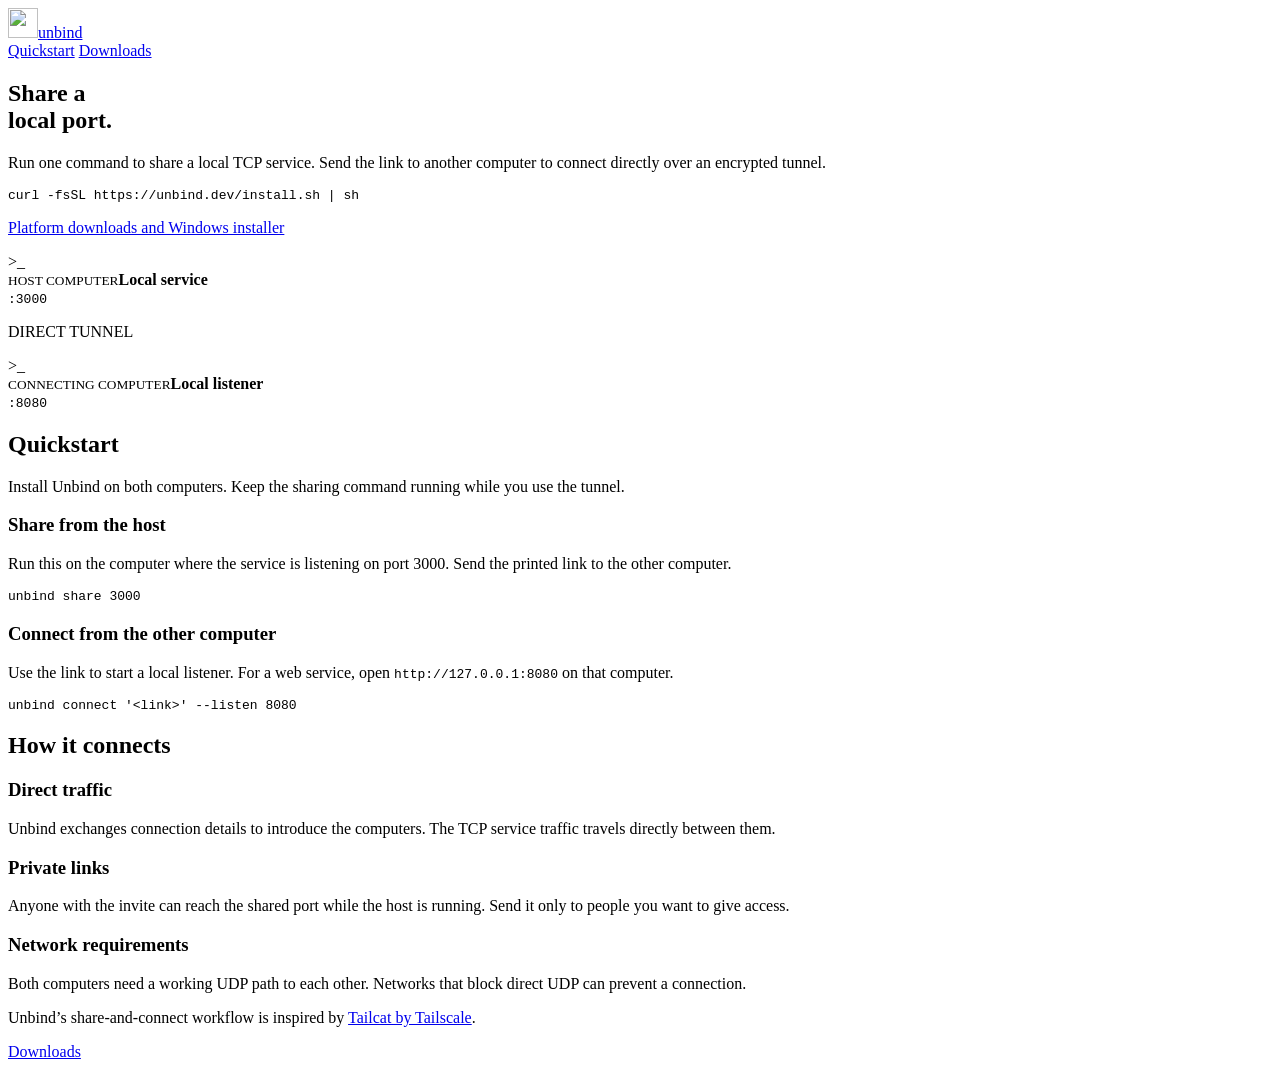
==== site/index.html @ bdf8432b "Publish Unbind and deploy main to Railway" ====
<!doctype html>
<html lang="en">
<head>
  <meta charset="utf-8">
  <meta name="viewport" content="width=device-width, initial-scale=1">
  <meta name="description" content="Share a local TCP service over a direct, encrypted connection between two computers.">
  <title>Unbind · Share a local port</title>
  <link rel="icon" href="/icon.svg" type="image/svg+xml">
  <link rel="stylesheet" href="/style.css">
  <script src="/app.js" defer></script>
</head>
<body>
  <header class="site-header shell">
    <a class="brand" href="/" aria-label="Unbind home"><img src="/icon.svg" width="30" height="30" alt="">unbind</a>
    <nav aria-label="Main navigation">
      <a href="#quickstart">Quickstart</a>
      <a href="/downloads/">Downloads</a>
    </nav>
  </header>
  <main class="shell">
    <section class="hero" aria-labelledby="title">
      <div>
        <h1 id="title">Share a<br>local port<span>.</span></h1>
        <p class="intro">Run one command to share a local TCP service. Send the link to another computer to connect directly over an encrypted tunnel.</p>
        <div class="terminal install">
          <pre><code data-install="sh">curl -fsSL https://unbind.dev/install.sh | sh</code></pre>
          <button type="button" data-copy hidden>Copy</button>
        </div>
        <p class="subtext"><a href="/downloads/">Platform downloads and Windows installer</a></p>
      </div>
      <div class="diagram" aria-label="The host service and the connecting computer communicate over a direct encrypted tunnel" role="img">
        <div class="node"><span class="node-icon">&gt;_</span><div><small>HOST COMPUTER</small><strong>Local service</strong></div><code>:3000</code></div>
        <div class="wire"><span></span><p>DIRECT TUNNEL</p></div>
        <div class="node"><span class="node-icon">&gt;_</span><div><small>CONNECTING COMPUTER</small><strong>Local listener</strong></div><code>:8080</code></div>
      </div>
    </section>
    <section class="quickstart" id="quickstart" aria-labelledby="quickstart-title">
      <h2 id="quickstart-title">Quickstart</h2>
      <p>Install Unbind on both computers. Keep the sharing command running while you use the tunnel.</p>
      <div class="steps">
        <article>
          <h3>Share from the host</h3>
          <p>Run this on the computer where the service is listening on port 3000. Send the printed link to the other computer.</p>
          <div class="terminal"><pre><code data-share>unbind share 3000</code></pre><button type="button" data-copy hidden>Copy</button></div>
        </article>
        <article>
          <h3>Connect from the other computer</h3>
          <p>Use the link to start a local listener. For a web service, open <code>http://127.0.0.1:8080</code> on that computer.</p>
          <div class="terminal"><pre><code>unbind connect '&lt;link&gt;' --listen 8080</code></pre><button type="button" data-copy hidden>Copy</button></div>
        </article>
      </div>
    </section>
    <section class="details" aria-labelledby="details-title">
      <h2 id="details-title">How it connects</h2>
      <div class="detail-grid">
        <div><h3>Direct traffic</h3><p>Unbind exchanges connection details to introduce the computers. The TCP service traffic travels directly between them.</p></div>
        <div><h3>Private links</h3><p>Anyone with the invite can reach the shared port while the host is running. Send it only to people you want to give access.</p></div>
        <div><h3>Network requirements</h3><p>Both computers need a working UDP path to each other. Networks that block direct UDP can prevent a connection.</p></div>
      </div>
    </section>
  </main>
  <footer class="site-footer shell">
    <p>Unbind’s share-and-connect workflow is inspired by <a href="https://github.com/tailscale/tailcat" rel="noreferrer">Tailcat by Tailscale</a>.</p>
    <a href="/downloads/">Downloads</a>
  </footer>
</body>
</html>
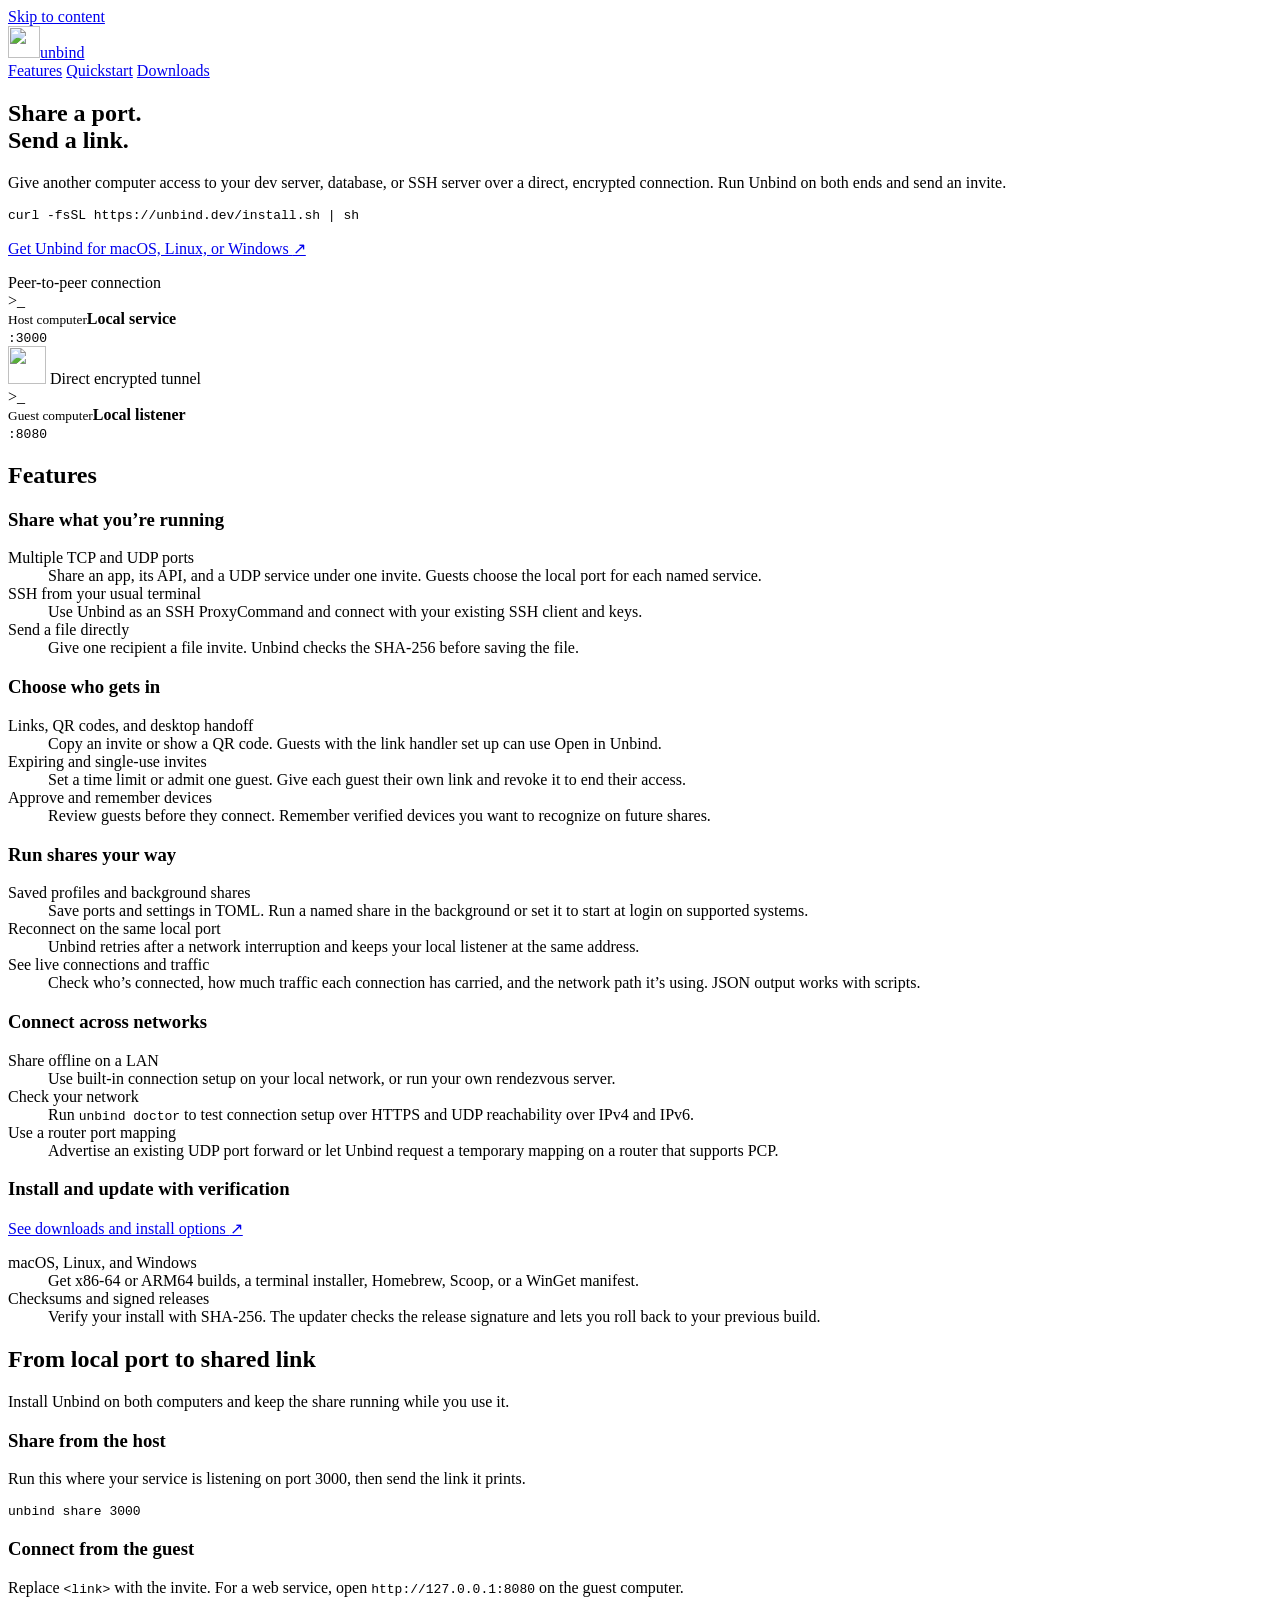
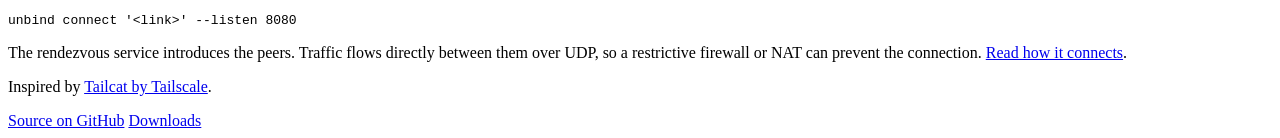
==== commit 07fd82f4: "Refresh Unbind branding and feature site" ====
--- a/site/index.html
+++ b/site/index.html
@@ -3,65 +3,123 @@
 <head>
   <meta charset="utf-8">
   <meta name="viewport" content="width=device-width, initial-scale=1">
-  <meta name="description" content="Share a local TCP service over a direct, encrypted connection between two computers.">
-  <title>Unbind · Share a local port</title>
+  <meta name="description" content="Share local ports, SSH, and files between two computers over an encrypted peer-to-peer connection. One command to share, one link to connect.">
+  <title>Unbind · Share local ports peer to peer</title>
   <link rel="icon" href="/icon.svg" type="image/svg+xml">
+  <link rel="apple-touch-icon" href="/apple-touch-icon.png">
   <link rel="stylesheet" href="/style.css">
   <script src="/app.js" defer></script>
 </head>
 <body>
+  <a class="skip-link" href="#main">Skip to content</a>
   <header class="site-header shell">
-    <a class="brand" href="/" aria-label="Unbind home"><img src="/icon.svg" width="30" height="30" alt="">unbind</a>
+    <a class="brand" href="/" aria-label="Unbind home"><img src="/icon.svg" width="32" height="32" alt="">unbind</a>
     <nav aria-label="Main navigation">
+      <a href="#features">Features</a>
       <a href="#quickstart">Quickstart</a>
-      <a href="/downloads/">Downloads</a>
+      <a class="nav-download" href="/downloads/">Downloads</a>
     </nav>
   </header>
-  <main class="shell">
+  <main id="main" class="shell">
     <section class="hero" aria-labelledby="title">
       <div>
-        <h1 id="title">Share a<br>local port<span>.</span></h1>
-        <p class="intro">Run one command to share a local TCP service. Send the link to another computer to connect directly over an encrypted tunnel.</p>
+        <h1 id="title">Share a port.<br><span>Send a link.</span></h1>
+        <p class="intro">Give another computer access to your dev server, database, or SSH server over a direct, encrypted connection. Run Unbind on both ends and send an invite.</p>
         <div class="terminal install">
           <pre><code data-install="sh">curl -fsSL https://unbind.dev/install.sh | sh</code></pre>
-          <button type="button" data-copy hidden>Copy</button>
+          <button type="button" data-copy aria-label="Copy macOS and Linux install command" hidden>Copy</button>
         </div>
-        <p class="subtext"><a href="/downloads/">Platform downloads and Windows installer</a></p>
+        <p class="hero-platforms"><a href="/downloads/">Get Unbind for macOS, Linux, or Windows <span aria-hidden="true">↗</span></a></p>
       </div>
-      <div class="diagram" aria-label="The host service and the connecting computer communicate over a direct encrypted tunnel" role="img">
-        <div class="node"><span class="node-icon">&gt;_</span><div><small>HOST COMPUTER</small><strong>Local service</strong></div><code>:3000</code></div>
-        <div class="wire"><span></span><p>DIRECT TUNNEL</p></div>
-        <div class="node"><span class="node-icon">&gt;_</span><div><small>CONNECTING COMPUTER</small><strong>Local listener</strong></div><code>:8080</code></div>
+      <div class="diagram" role="img" aria-label="A service on port 3000 on the host is available on port 8080 on the guest computer through a direct encrypted tunnel.">
+        <div class="diagram-caption" aria-hidden="true"><span></span> Peer-to-peer connection</div>
+        <div class="node" aria-hidden="true">
+          <span class="node-icon">&gt;_</span>
+          <div><small>Host computer</small><strong>Local service</strong></div>
+          <code>:3000</code>
+        </div>
+        <div class="wire" aria-hidden="true">
+          <img src="/icon.svg" width="38" height="38" alt="">
+          <span>Direct encrypted tunnel</span>
+        </div>
+        <div class="node" aria-hidden="true">
+          <span class="node-icon">&gt;_</span>
+          <div><small>Guest computer</small><strong>Local listener</strong></div>
+          <code>:8080</code>
+        </div>
+      </div>
+    </section>
+    <section class="features" id="features" aria-labelledby="features-title">
+      <h2 id="features-title">Features</h2>
+      <div class="feature-grid">
+        <article class="feature-card">
+          <h3>Share what you’re running</h3>
+          <dl>
+            <div><dt>Multiple TCP and UDP ports</dt><dd>Share an app, its API, and a UDP service under one invite. Guests choose the local port for each named service.</dd></div>
+            <div><dt>SSH from your usual terminal</dt><dd>Use Unbind as an SSH ProxyCommand and connect with your existing SSH client and keys.</dd></div>
+            <div><dt>Send a file directly</dt><dd>Give one recipient a file invite. Unbind checks the SHA-256 before saving the file.</dd></div>
+          </dl>
+        </article>
+        <article class="feature-card">
+          <h3>Choose who gets in</h3>
+          <dl>
+            <div><dt>Links, QR codes, and desktop handoff</dt><dd>Copy an invite or show a QR code. Guests with the link handler set up can use Open in Unbind.</dd></div>
+            <div><dt>Expiring and single-use invites</dt><dd>Set a time limit or admit one guest. Give each guest their own link and revoke it to end their access.</dd></div>
+            <div><dt>Approve and remember devices</dt><dd>Review guests before they connect. Remember verified devices you want to recognize on future shares.</dd></div>
+          </dl>
+        </article>
+        <article class="feature-card">
+          <h3>Run shares your way</h3>
+          <dl>
+            <div><dt>Saved profiles and background shares</dt><dd>Save ports and settings in TOML. Run a named share in the background or set it to start at login on supported systems.</dd></div>
+            <div><dt>Reconnect on the same local port</dt><dd>Unbind retries after a network interruption and keeps your local listener at the same address.</dd></div>
+            <div><dt>See live connections and traffic</dt><dd>Check who’s connected, how much traffic each connection has carried, and the network path it’s using. JSON output works with scripts.</dd></div>
+          </dl>
+        </article>
+        <article class="feature-card">
+          <h3>Connect across networks</h3>
+          <dl>
+            <div><dt>Share offline on a LAN</dt><dd>Use built-in connection setup on your local network, or run your own rendezvous server.</dd></div>
+            <div><dt>Check your network</dt><dd>Run <code>unbind doctor</code> to test connection setup over HTTPS and UDP reachability over IPv4 and IPv6.</dd></div>
+            <div><dt>Use a router port mapping</dt><dd>Advertise an existing UDP port forward or let Unbind request a temporary mapping on a router that supports PCP.</dd></div>
+          </dl>
+        </article>
+        <article class="feature-card feature-wide">
+          <div>
+            <h3>Install and update with verification</h3>
+            <a class="feature-link" href="/downloads/">See downloads and install options <span aria-hidden="true">↗</span></a>
+          </div>
+          <dl>
+            <div><dt>macOS, Linux, and Windows</dt><dd>Get x86-64 or ARM64 builds, a terminal installer, Homebrew, Scoop, or a WinGet manifest.</dd></div>
+            <div><dt>Checksums and signed releases</dt><dd>Verify your install with SHA-256. The updater checks the release signature and lets you roll back to your previous build.</dd></div>
+          </dl>
+        </article>
       </div>
     </section>
     <section class="quickstart" id="quickstart" aria-labelledby="quickstart-title">
-      <h2 id="quickstart-title">Quickstart</h2>
-      <p>Install Unbind on both computers. Keep the sharing command running while you use the tunnel.</p>
+      <h2 id="quickstart-title">From local port to shared link</h2>
+      <p>Install Unbind on both computers and keep the share running while you use it.</p>
       <div class="steps">
         <article>
           <h3>Share from the host</h3>
-          <p>Run this on the computer where the service is listening on port 3000. Send the printed link to the other computer.</p>
-          <div class="terminal"><pre><code data-share>unbind share 3000</code></pre><button type="button" data-copy hidden>Copy</button></div>
+          <p>Run this where your service is listening on port 3000, then send the link it prints.</p>
+          <div class="terminal"><pre><code data-share>unbind share 3000</code></pre><button type="button" data-copy aria-label="Copy share command" hidden>Copy</button></div>
         </article>
         <article>
-          <h3>Connect from the other computer</h3>
-          <p>Use the link to start a local listener. For a web service, open <code>http://127.0.0.1:8080</code> on that computer.</p>
-          <div class="terminal"><pre><code>unbind connect '&lt;link&gt;' --listen 8080</code></pre><button type="button" data-copy hidden>Copy</button></div>
+          <h3>Connect from the guest</h3>
+          <p>Replace <code>&lt;link&gt;</code> with the invite. For a web service, open <code>http://127.0.0.1:8080</code> on the guest computer.</p>
+          <div class="terminal"><pre><code>unbind connect '&lt;link&gt;' --listen 8080</code></pre><button type="button" data-copy aria-label="Copy connect command" hidden>Copy</button></div>
         </article>
       </div>
-    </section>
-    <section class="details" aria-labelledby="details-title">
-      <h2 id="details-title">How it connects</h2>
-      <div class="detail-grid">
-        <div><h3>Direct traffic</h3><p>Unbind exchanges connection details to introduce the computers. The TCP service traffic travels directly between them.</p></div>
-        <div><h3>Private links</h3><p>Anyone with the invite can reach the shared port while the host is running. Send it only to people you want to give access.</p></div>
-        <div><h3>Network requirements</h3><p>Both computers need a working UDP path to each other. Networks that block direct UDP can prevent a connection.</p></div>
-      </div>
+      <p class="quickstart-note">The rendezvous service introduces the peers. Traffic flows directly between them over UDP, so a restrictive firewall or NAT can prevent the connection. <a href="https://github.com/nearbycoder/unbind.dev#how-it-connects">Read how it connects</a>.</p>
     </section>
   </main>
   <footer class="site-footer shell">
-    <p>Unbind’s share-and-connect workflow is inspired by <a href="https://github.com/tailscale/tailcat" rel="noreferrer">Tailcat by Tailscale</a>.</p>
-    <a href="/downloads/">Downloads</a>
+    <p>Inspired by <a href="https://github.com/tailscale/tailcat" rel="noreferrer">Tailcat by Tailscale</a>.</p>
+    <div class="footer-links">
+      <a href="https://github.com/nearbycoder/unbind.dev">Source on GitHub</a>
+      <a href="/downloads/">Downloads</a>
+    </div>
   </footer>
 </body>
 </html>
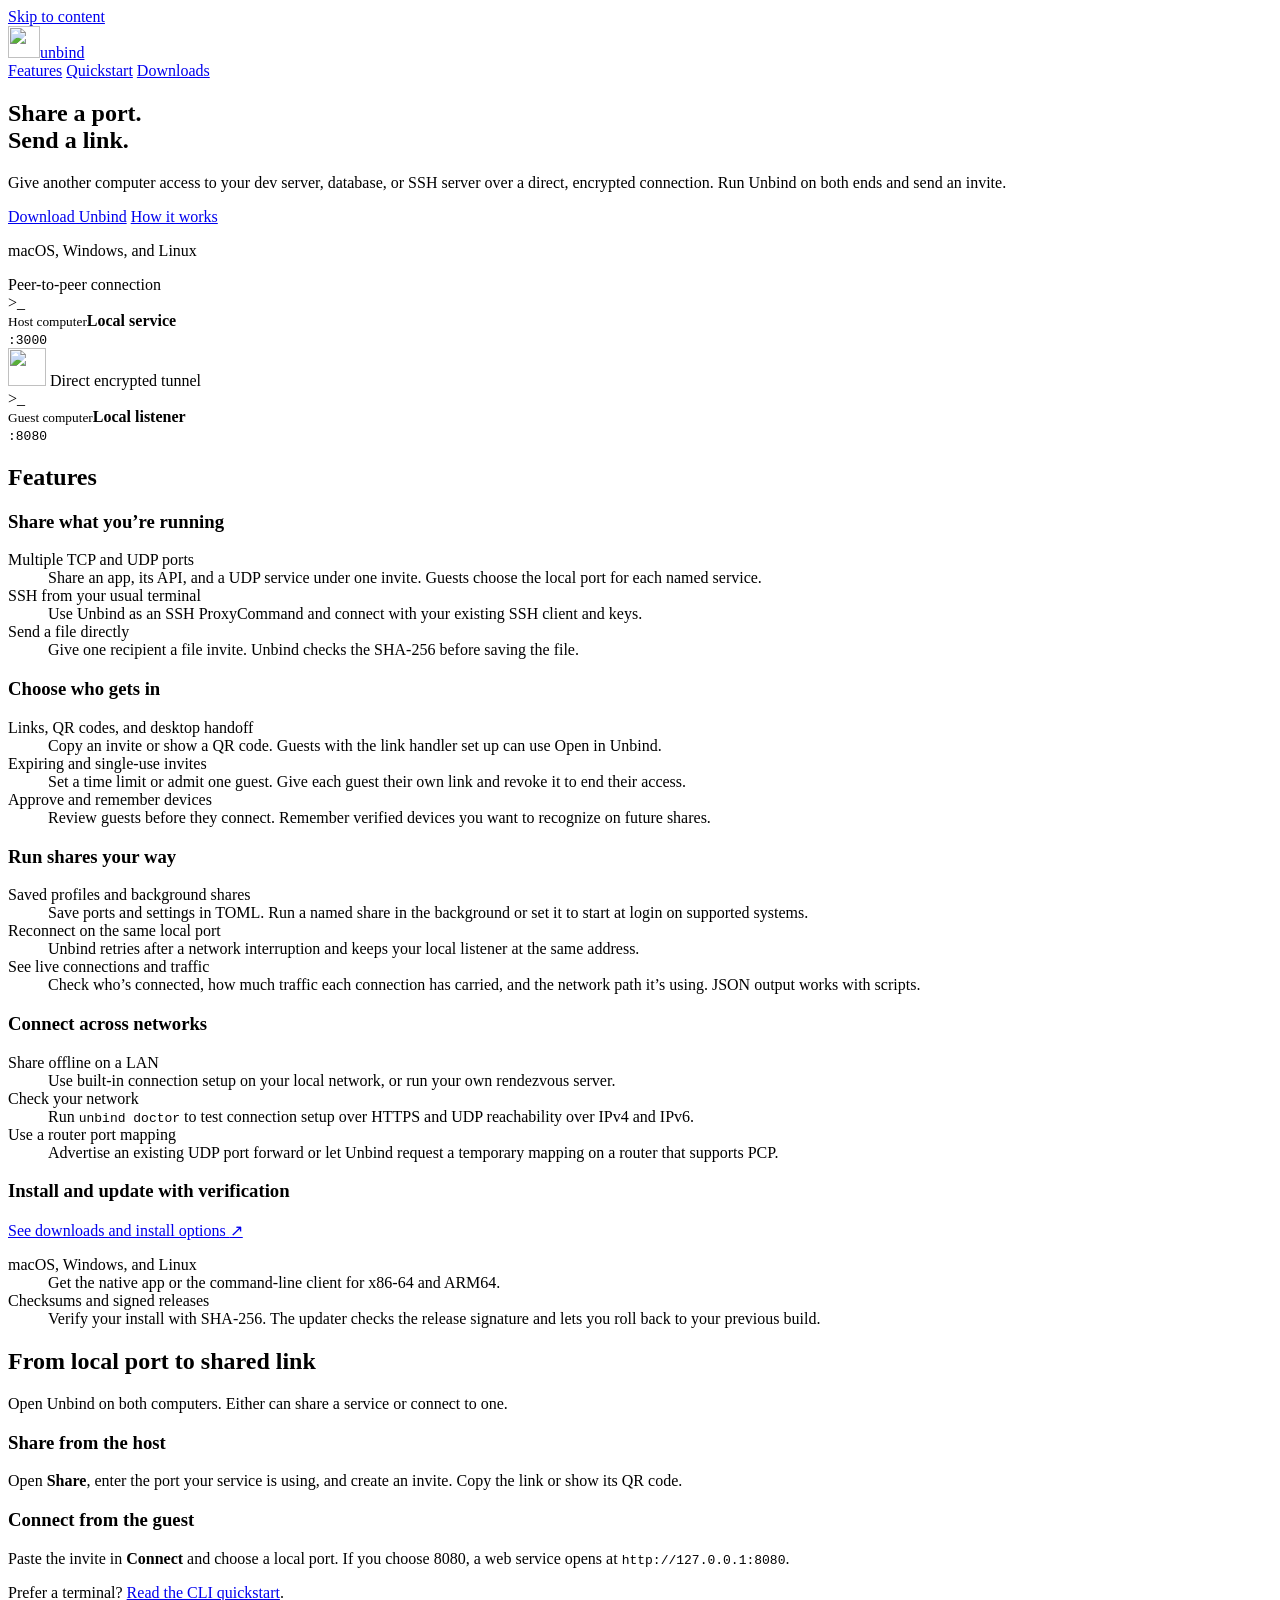
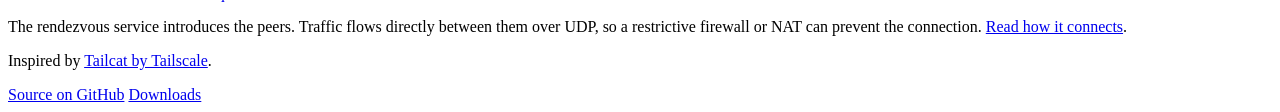
==== commit d4e4f4e4: "Build native peer-to-peer Unbind desktop clients" ====
--- a/site/index.html
+++ b/site/index.html
@@ -25,11 +25,11 @@
       <div>
         <h1 id="title">Share a port.<br><span>Send a link.</span></h1>
         <p class="intro">Give another computer access to your dev server, database, or SSH server over a direct, encrypted connection. Run Unbind on both ends and send an invite.</p>
-        <div class="terminal install">
-          <pre><code data-install="sh">curl -fsSL https://unbind.dev/install.sh | sh</code></pre>
-          <button type="button" data-copy aria-label="Copy macOS and Linux install command" hidden>Copy</button>
+        <div class="hero-actions">
+          <a class="primary-link" href="/downloads/#desktop-title">Download Unbind</a>
+          <a href="#quickstart">How it works</a>
         </div>
-        <p class="hero-platforms"><a href="/downloads/">Get Unbind for macOS, Linux, or Windows <span aria-hidden="true">↗</span></a></p>
+        <p class="hero-platforms">macOS, Windows, and Linux</p>
       </div>
       <div class="diagram" role="img" aria-label="A service on port 3000 on the host is available on port 8080 on the guest computer through a direct encrypted tunnel.">
         <div class="diagram-caption" aria-hidden="true"><span></span> Peer-to-peer connection</div>
@@ -90,7 +90,7 @@
             <a class="feature-link" href="/downloads/">See downloads and install options <span aria-hidden="true">↗</span></a>
           </div>
           <dl>
-            <div><dt>macOS, Linux, and Windows</dt><dd>Get x86-64 or ARM64 builds, a terminal installer, Homebrew, Scoop, or a WinGet manifest.</dd></div>
+            <div><dt>macOS, Windows, and Linux</dt><dd>Get the native app or the command-line client for x86-64 and ARM64.</dd></div>
             <div><dt>Checksums and signed releases</dt><dd>Verify your install with SHA-256. The updater checks the release signature and lets you roll back to your previous build.</dd></div>
           </dl>
         </article>
@@ -98,19 +98,18 @@
     </section>
     <section class="quickstart" id="quickstart" aria-labelledby="quickstart-title">
       <h2 id="quickstart-title">From local port to shared link</h2>
-      <p>Install Unbind on both computers and keep the share running while you use it.</p>
+      <p>Open Unbind on both computers. Either can share a service or connect to one.</p>
       <div class="steps">
         <article>
           <h3>Share from the host</h3>
-          <p>Run this where your service is listening on port 3000, then send the link it prints.</p>
-          <div class="terminal"><pre><code data-share>unbind share 3000</code></pre><button type="button" data-copy aria-label="Copy share command" hidden>Copy</button></div>
+          <p>Open <strong>Share</strong>, enter the port your service is using, and create an invite. Copy the link or show its QR code.</p>
         </article>
         <article>
           <h3>Connect from the guest</h3>
-          <p>Replace <code>&lt;link&gt;</code> with the invite. For a web service, open <code>http://127.0.0.1:8080</code> on the guest computer.</p>
-          <div class="terminal"><pre><code>unbind connect '&lt;link&gt;' --listen 8080</code></pre><button type="button" data-copy aria-label="Copy connect command" hidden>Copy</button></div>
+          <p>Paste the invite in <strong>Connect</strong> and choose a local port. If you choose 8080, a web service opens at <code>http://127.0.0.1:8080</code>.</p>
         </article>
       </div>
+      <p>Prefer a terminal? <a href="https://github.com/nearbycoder/unbind.dev#share-and-connect">Read the CLI quickstart</a>.</p>
       <p class="quickstart-note">The rendezvous service introduces the peers. Traffic flows directly between them over UDP, so a restrictive firewall or NAT can prevent the connection. <a href="https://github.com/nearbycoder/unbind.dev#how-it-connects">Read how it connects</a>.</p>
     </section>
   </main>
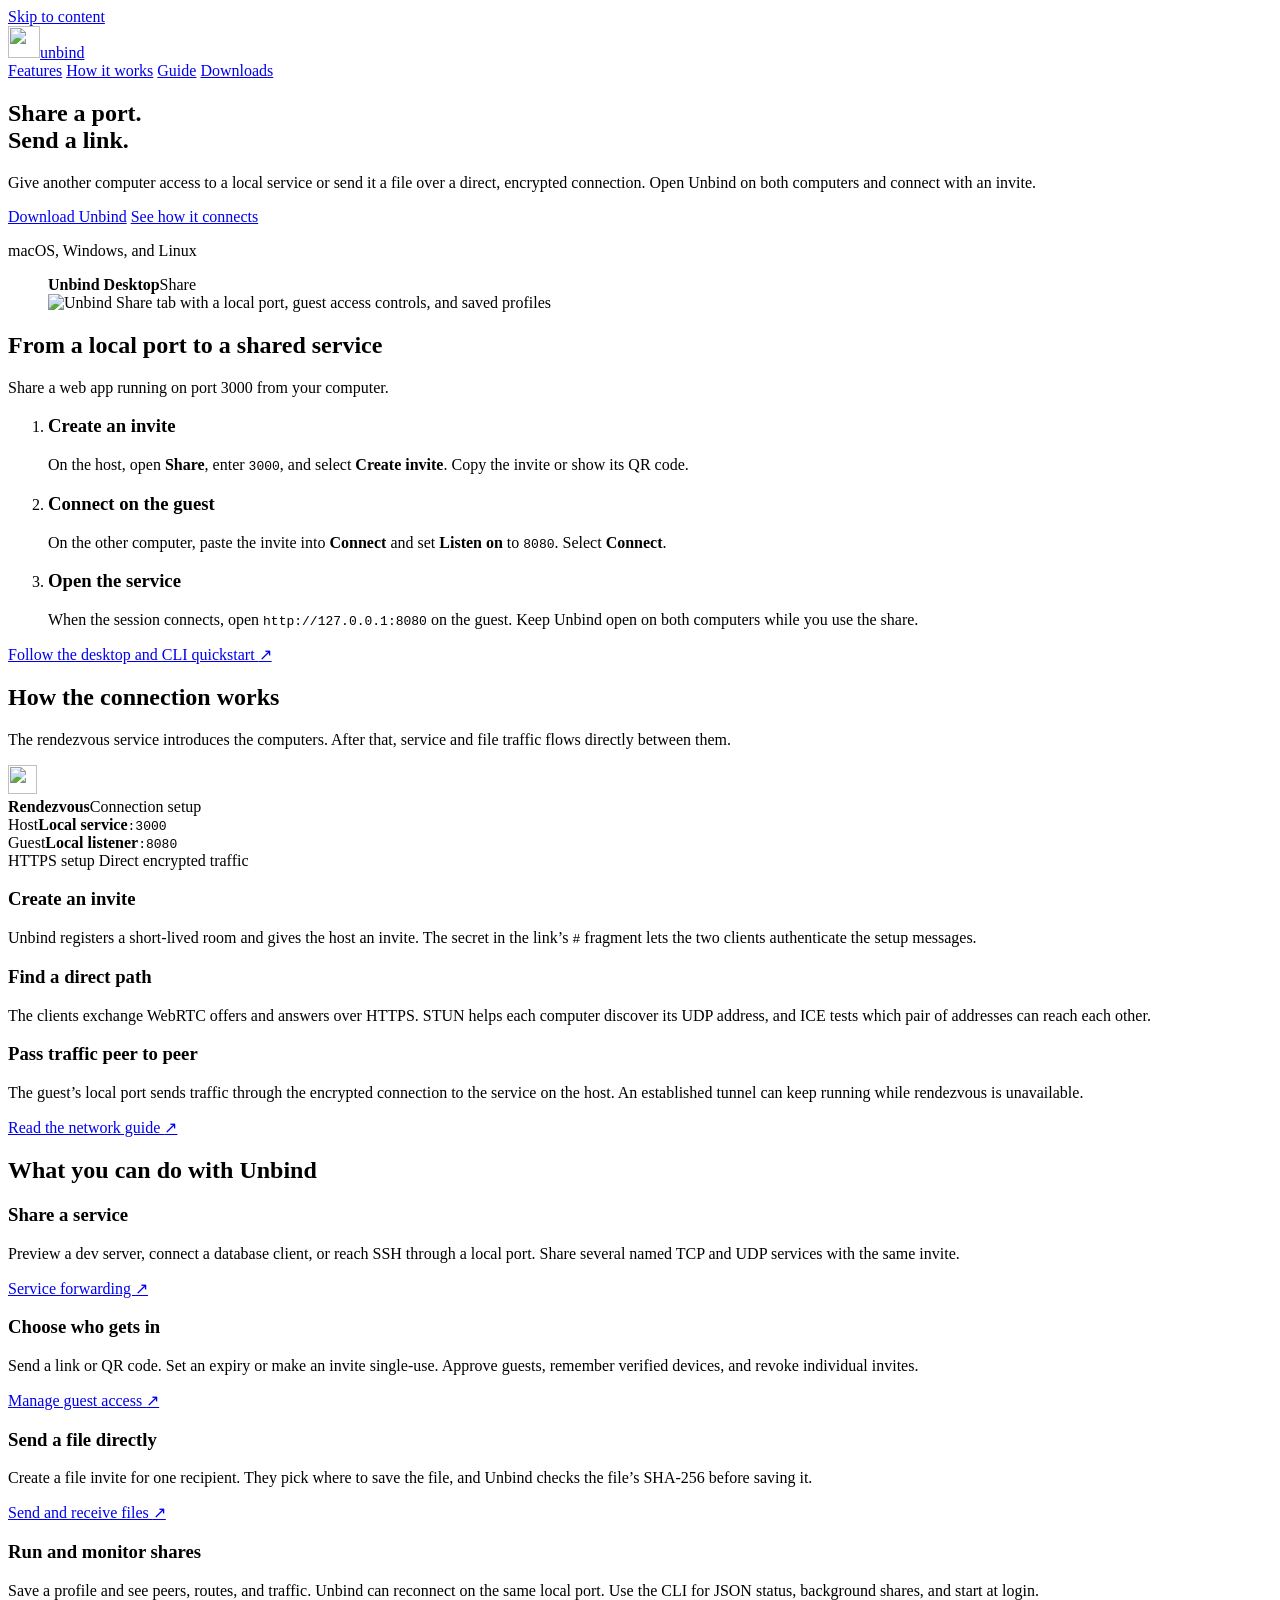
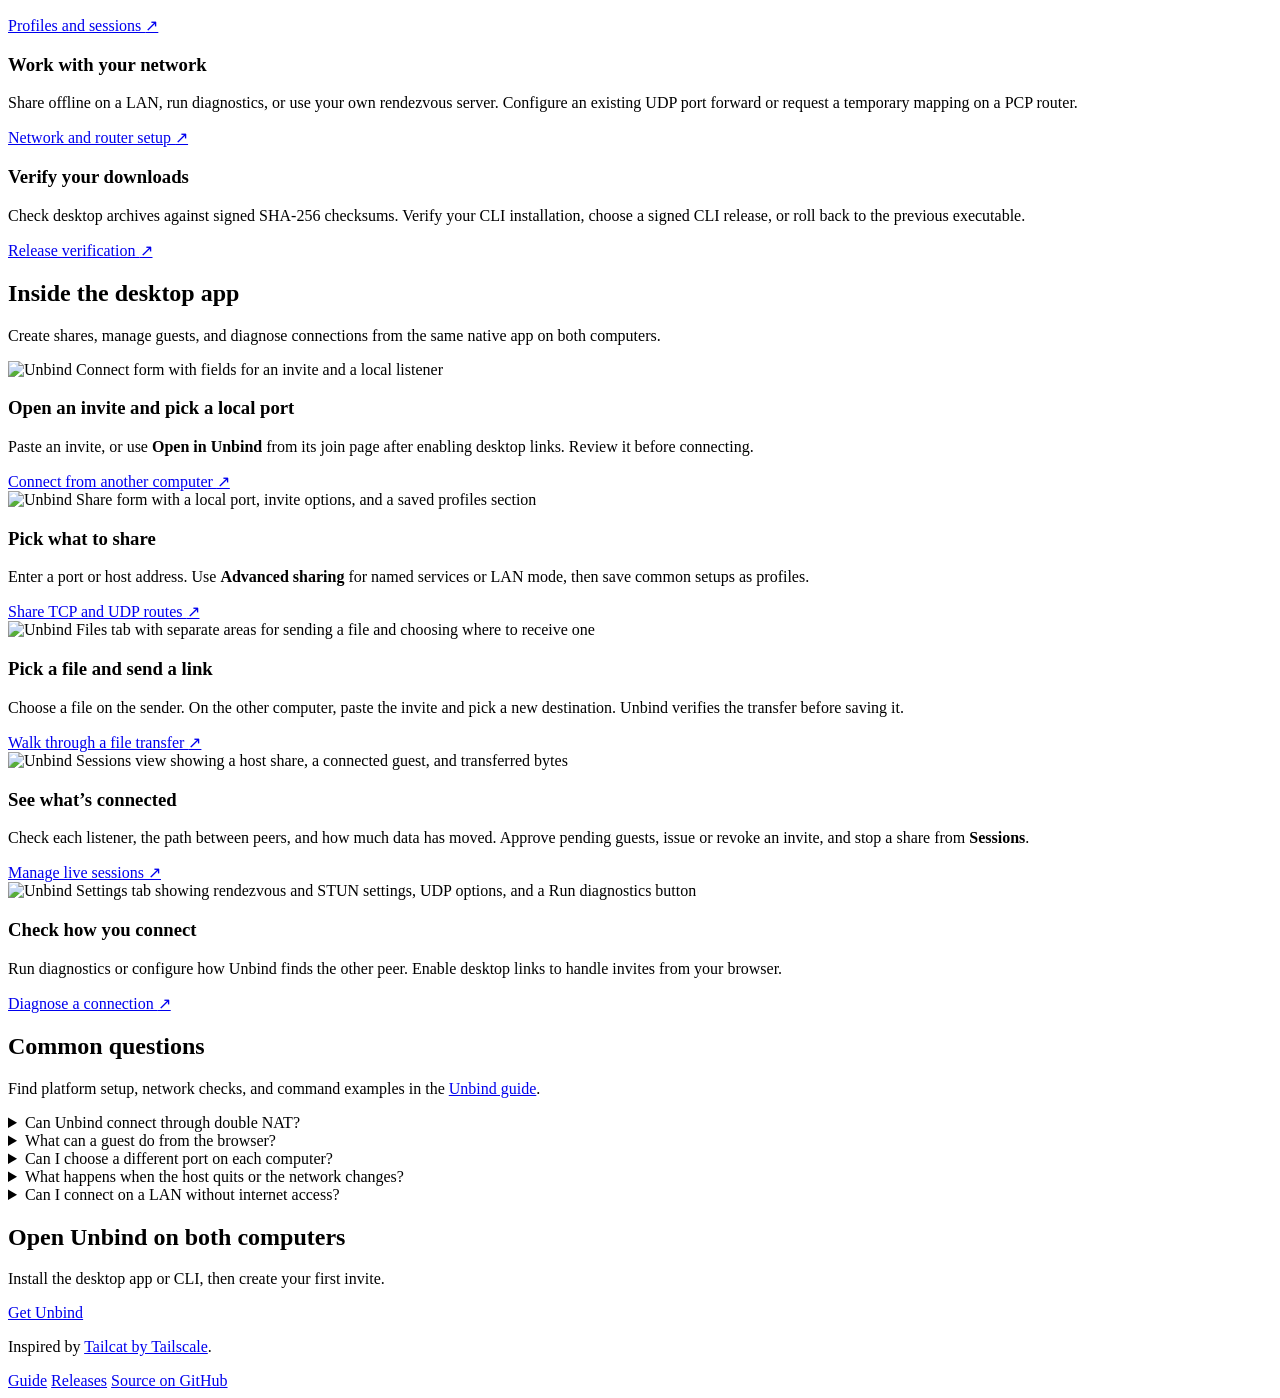
==== commit c8e59dde: "Build a full Unbind product site and usage guide" ====
--- a/site/index.html
+++ b/site/index.html
@@ -3,12 +3,20 @@
 <head>
   <meta charset="utf-8">
   <meta name="viewport" content="width=device-width, initial-scale=1">
-  <meta name="description" content="Share local ports, SSH, and files between two computers over an encrypted peer-to-peer connection. One command to share, one link to connect.">
-  <title>Unbind · Share local ports peer to peer</title>
+  <meta name="description" content="Share a local service or send a file directly between two computers. Download Unbind for macOS, Windows, or Linux and connect with an invite.">
+  <meta property="og:title" content="Unbind · Share a port. Send a link.">
+  <meta property="og:description" content="Direct, encrypted port sharing and file transfers for macOS, Windows, and Linux.">
+  <meta property="og:type" content="website">
+  <meta property="og:url" content="https://unbind.dev/">
+  <meta property="og:image" content="https://unbind.dev/images/desktop-share.webp">
+  <meta property="og:image:alt" content="The Share tab in Unbind Desktop">
+  <title>Unbind · Share a port. Send a link.</title>
+  <link rel="canonical" href="https://unbind.dev/">
   <link rel="icon" href="/icon.svg" type="image/svg+xml">
   <link rel="apple-touch-icon" href="/apple-touch-icon.png">
   <link rel="stylesheet" href="/style.css">
-  <script src="/app.js" defer></script>
+  <link rel="stylesheet" href="/home.css">
+  <script src="/home.js" defer></script>
 </head>
 <body>
   <a class="skip-link" href="#main">Skip to content</a>
@@ -16,108 +24,232 @@
     <a class="brand" href="/" aria-label="Unbind home"><img src="/icon.svg" width="32" height="32" alt="">unbind</a>
     <nav aria-label="Main navigation">
       <a href="#features">Features</a>
-      <a href="#quickstart">Quickstart</a>
+      <a href="#how-it-works">How it works</a>
+      <a href="/guide/">Guide</a>
       <a class="nav-download" href="/downloads/">Downloads</a>
     </nav>
   </header>
   <main id="main" class="shell">
-    <section class="hero" aria-labelledby="title">
-      <div>
+    <section class="product-hero" aria-labelledby="title">
+      <div class="hero-copy">
         <h1 id="title">Share a port.<br><span>Send a link.</span></h1>
-        <p class="intro">Give another computer access to your dev server, database, or SSH server over a direct, encrypted connection. Run Unbind on both ends and send an invite.</p>
+        <p class="intro">Give another computer access to a local service or send it a file over a direct, encrypted connection. Open Unbind on both computers and connect with an invite.</p>
         <div class="hero-actions">
           <a class="primary-link" href="/downloads/#desktop-title">Download Unbind</a>
-          <a href="#quickstart">How it works</a>
+          <a href="#how-it-works">See how it connects</a>
         </div>
         <p class="hero-platforms">macOS, Windows, and Linux</p>
       </div>
-      <div class="diagram" role="img" aria-label="A service on port 3000 on the host is available on port 8080 on the guest computer through a direct encrypted tunnel.">
-        <div class="diagram-caption" aria-hidden="true"><span></span> Peer-to-peer connection</div>
-        <div class="node" aria-hidden="true">
-          <span class="node-icon">&gt;_</span>
-          <div><small>Host computer</small><strong>Local service</strong></div>
-          <code>:3000</code>
-        </div>
-        <div class="wire" aria-hidden="true">
-          <img src="/icon.svg" width="38" height="38" alt="">
-          <span>Direct encrypted tunnel</span>
-        </div>
-        <div class="node" aria-hidden="true">
-          <span class="node-icon">&gt;_</span>
-          <div><small>Guest computer</small><strong>Local listener</strong></div>
-          <code>:8080</code>
-        </div>
-      </div>
-    </section>
-    <section class="features" id="features" aria-labelledby="features-title">
-      <h2 id="features-title">Features</h2>
-      <div class="feature-grid">
-        <article class="feature-card">
-          <h3>Share what you’re running</h3>
-          <dl>
-            <div><dt>Multiple TCP and UDP ports</dt><dd>Share an app, its API, and a UDP service under one invite. Guests choose the local port for each named service.</dd></div>
-            <div><dt>SSH from your usual terminal</dt><dd>Use Unbind as an SSH ProxyCommand and connect with your existing SSH client and keys.</dd></div>
-            <div><dt>Send a file directly</dt><dd>Give one recipient a file invite. Unbind checks the SHA-256 before saving the file.</dd></div>
-          </dl>
-        </article>
-        <article class="feature-card">
+      <figure class="app-frame hero-frame">
+        <figcaption><strong>Unbind Desktop</strong><span>Share</span></figcaption>
+        <img src="/images/desktop-share.webp" width="1100" height="760" alt="Unbind Share tab with a local port, guest access controls, and saved profiles" fetchpriority="high">
+      </figure>
+    </section>
+
+    <section class="product-section" id="quickstart" aria-labelledby="quickstart-title">
+      <div class="section-heading">
+        <h2 id="quickstart-title">From a local port to a shared service</h2>
+        <p>Share a web app running on port 3000 from your computer.</p>
+      </div>
+      <ol class="quick-steps">
+        <li>
+          <h3>Create an invite</h3>
+          <p>On the host, open <strong>Share</strong>, enter <code>3000</code>, and select <strong>Create invite</strong>. Copy the invite or show its QR code.</p>
+        </li>
+        <li>
+          <h3>Connect on the guest</h3>
+          <p>On the other computer, paste the invite into <strong>Connect</strong> and set <strong>Listen on</strong> to <code>8080</code>. Select <strong>Connect</strong>.</p>
+        </li>
+        <li>
+          <h3>Open the service</h3>
+          <p>When the session connects, open <code>http://127.0.0.1:8080</code> on the guest. Keep Unbind open on both computers while you use the share.</p>
+        </li>
+      </ol>
+      <a class="section-link" href="/guide/#quickstart">Follow the desktop and CLI quickstart <span aria-hidden="true">↗</span></a>
+    </section>
+
+    <section class="product-section" id="how-it-works" aria-labelledby="connection-title">
+      <div class="section-heading">
+        <h2 id="connection-title">How the connection works</h2>
+        <p>The rendezvous service introduces the computers. After that, service and file traffic flows directly between them.</p>
+      </div>
+      <div class="connection-layout" data-tabs>
+        <div class="connection-board" role="img" aria-label="The host and guest exchange setup messages with the rendezvous service over HTTPS. The encrypted payload travels directly between the host and guest.">
+          <div class="rendezvous-node" aria-hidden="true">
+            <img src="/icon.svg" width="29" height="29" alt="">
+            <div><strong>Rendezvous</strong><span>Connection setup</span></div>
+          </div>
+          <div class="signal-path" aria-hidden="true"><i></i><i></i><i></i></div>
+          <div class="peer-path" aria-hidden="true">
+            <div class="peer-box host-peer"><span>Host</span><strong>Local service</strong><code>:3000</code></div>
+            <div class="direct-path"></div>
+            <div class="peer-box guest-peer"><span>Guest</span><strong>Local listener</strong><code>:8080</code></div>
+          </div>
+          <div class="flow-legend" aria-hidden="true">
+            <span><i></i>HTTPS setup</span>
+            <span><i></i>Direct encrypted traffic</span>
+          </div>
+        </div>
+        <div class="connection-copy">
+          <div class="tab-list" data-tab-list aria-label="Connection stages" hidden>
+            <button type="button" id="flow-tab-invite" aria-controls="flow-invite">Invite</button>
+            <button type="button" id="flow-tab-negotiate" aria-controls="flow-negotiate">Find a route</button>
+            <button type="button" id="flow-tab-forward" aria-controls="flow-forward">Pass traffic</button>
+          </div>
+          <article class="connection-step" id="flow-invite" data-tab-panel>
+            <h3>Create an invite</h3>
+            <p>Unbind registers a short-lived room and gives the host an invite. The secret in the link’s <code>#</code> fragment lets the two clients authenticate the setup messages.</p>
+          </article>
+          <article class="connection-step" id="flow-negotiate" data-tab-panel>
+            <h3>Find a direct path</h3>
+            <p>The clients exchange WebRTC offers and answers over HTTPS. STUN helps each computer discover its UDP address, and ICE tests which pair of addresses can reach each other.</p>
+          </article>
+          <article class="connection-step" id="flow-forward" data-tab-panel>
+            <h3>Pass traffic peer to peer</h3>
+            <p>The guest’s local port sends traffic through the encrypted connection to the service on the host. An established tunnel can keep running while rendezvous is unavailable.</p>
+          </article>
+          <a class="section-link" href="/guide/#network">Read the network guide <span aria-hidden="true">↗</span></a>
+        </div>
+      </div>
+    </section>
+
+    <section class="product-section" id="features" aria-labelledby="features-title">
+      <div class="section-heading">
+        <h2 id="features-title">What you can do with Unbind</h2>
+      </div>
+      <div class="capabilities">
+        <article class="capability">
+          <h3>Share a service</h3>
+          <p>Preview a dev server, connect a database client, or reach SSH through a local port. Share several named TCP and UDP services with the same invite.</p>
+          <a class="section-link" href="/guide/#services">Service forwarding <span aria-hidden="true">↗</span></a>
+        </article>
+        <article class="capability">
           <h3>Choose who gets in</h3>
-          <dl>
-            <div><dt>Links, QR codes, and desktop handoff</dt><dd>Copy an invite or show a QR code. Guests with the link handler set up can use Open in Unbind.</dd></div>
-            <div><dt>Expiring and single-use invites</dt><dd>Set a time limit or admit one guest. Give each guest their own link and revoke it to end their access.</dd></div>
-            <div><dt>Approve and remember devices</dt><dd>Review guests before they connect. Remember verified devices you want to recognize on future shares.</dd></div>
-          </dl>
-        </article>
-        <article class="feature-card">
-          <h3>Run shares your way</h3>
-          <dl>
-            <div><dt>Saved profiles and background shares</dt><dd>Save ports and settings in TOML. Run a named share in the background or set it to start at login on supported systems.</dd></div>
-            <div><dt>Reconnect on the same local port</dt><dd>Unbind retries after a network interruption and keeps your local listener at the same address.</dd></div>
-            <div><dt>See live connections and traffic</dt><dd>Check who’s connected, how much traffic each connection has carried, and the network path it’s using. JSON output works with scripts.</dd></div>
-          </dl>
-        </article>
-        <article class="feature-card">
-          <h3>Connect across networks</h3>
-          <dl>
-            <div><dt>Share offline on a LAN</dt><dd>Use built-in connection setup on your local network, or run your own rendezvous server.</dd></div>
-            <div><dt>Check your network</dt><dd>Run <code>unbind doctor</code> to test connection setup over HTTPS and UDP reachability over IPv4 and IPv6.</dd></div>
-            <div><dt>Use a router port mapping</dt><dd>Advertise an existing UDP port forward or let Unbind request a temporary mapping on a router that supports PCP.</dd></div>
-          </dl>
-        </article>
-        <article class="feature-card feature-wide">
-          <div>
-            <h3>Install and update with verification</h3>
-            <a class="feature-link" href="/downloads/">See downloads and install options <span aria-hidden="true">↗</span></a>
-          </div>
-          <dl>
-            <div><dt>macOS, Windows, and Linux</dt><dd>Get the native app or the command-line client for x86-64 and ARM64.</dd></div>
-            <div><dt>Checksums and signed releases</dt><dd>Verify your install with SHA-256. The updater checks the release signature and lets you roll back to your previous build.</dd></div>
-          </dl>
-        </article>
-      </div>
-    </section>
-    <section class="quickstart" id="quickstart" aria-labelledby="quickstart-title">
-      <h2 id="quickstart-title">From local port to shared link</h2>
-      <p>Open Unbind on both computers. Either can share a service or connect to one.</p>
-      <div class="steps">
-        <article>
-          <h3>Share from the host</h3>
-          <p>Open <strong>Share</strong>, enter the port your service is using, and create an invite. Copy the link or show its QR code.</p>
-        </article>
-        <article>
-          <h3>Connect from the guest</h3>
-          <p>Paste the invite in <strong>Connect</strong> and choose a local port. If you choose 8080, a web service opens at <code>http://127.0.0.1:8080</code>.</p>
-        </article>
-      </div>
-      <p>Prefer a terminal? <a href="https://github.com/nearbycoder/unbind.dev#share-and-connect">Read the CLI quickstart</a>.</p>
-      <p class="quickstart-note">The rendezvous service introduces the peers. Traffic flows directly between them over UDP, so a restrictive firewall or NAT can prevent the connection. <a href="https://github.com/nearbycoder/unbind.dev#how-it-connects">Read how it connects</a>.</p>
+          <p>Send a link or QR code. Set an expiry or make an invite single-use. Approve guests, remember verified devices, and revoke individual invites.</p>
+          <a class="section-link" href="/guide/#invites">Manage guest access <span aria-hidden="true">↗</span></a>
+        </article>
+        <article class="capability">
+          <h3>Send a file directly</h3>
+          <p>Create a file invite for one recipient. They pick where to save the file, and Unbind checks the file’s SHA-256 before saving it.</p>
+          <a class="section-link" href="/guide/#files">Send and receive files <span aria-hidden="true">↗</span></a>
+        </article>
+        <article class="capability">
+          <h3>Run and monitor shares</h3>
+          <p>Save a profile and see peers, routes, and traffic. Unbind can reconnect on the same local port. Use the CLI for JSON status, background shares, and start at login.</p>
+          <a class="section-link" href="/guide/#sessions">Profiles and sessions <span aria-hidden="true">↗</span></a>
+        </article>
+        <article class="capability">
+          <h3>Work with your network</h3>
+          <p>Share offline on a LAN, run diagnostics, or use your own rendezvous server. Configure an existing UDP port forward or request a temporary mapping on a PCP router.</p>
+          <a class="section-link" href="/guide/#network">Network and router setup <span aria-hidden="true">↗</span></a>
+        </article>
+        <article class="capability">
+          <h3>Verify your downloads</h3>
+          <p>Check desktop archives against signed SHA-256 checksums. Verify your CLI installation, choose a signed CLI release, or roll back to the previous executable.</p>
+          <a class="section-link" href="/guide/#verification">Release verification <span aria-hidden="true">↗</span></a>
+        </article>
+      </div>
+    </section>
+
+    <section class="product-section" id="desktop" aria-labelledby="desktop-tour-title">
+      <div class="section-heading">
+        <h2 id="desktop-tour-title">Inside the desktop app</h2>
+        <p>Create shares, manage guests, and diagnose connections from the same native app on both computers.</p>
+      </div>
+      <div class="desktop-tour" data-tabs>
+        <div class="tab-list" data-tab-list aria-label="Desktop app views" hidden>
+          <button type="button" id="tour-tab-connect" aria-controls="tour-connect">Connect</button>
+          <button type="button" id="tour-tab-share" aria-controls="tour-share">Share</button>
+          <button type="button" id="tour-tab-files" aria-controls="tour-files">Files</button>
+          <button type="button" id="tour-tab-sessions" aria-controls="tour-sessions">Sessions</button>
+          <button type="button" id="tour-tab-settings" aria-controls="tour-settings">Settings</button>
+        </div>
+        <article class="tour-panel" id="tour-connect" data-tab-panel>
+          <img src="/images/desktop-connect.webp" width="1100" height="760" alt="Unbind Connect form with fields for an invite and a local listener" loading="lazy">
+          <div class="tour-copy">
+            <h3>Open an invite and pick a local port</h3>
+            <p>Paste an invite, or use <strong>Open in Unbind</strong> from its join page after enabling desktop links. Review it before connecting.</p>
+            <a class="section-link" href="/guide/#quickstart">Connect from another computer <span aria-hidden="true">↗</span></a>
+          </div>
+        </article>
+        <article class="tour-panel" id="tour-share" data-tab-panel>
+          <img src="/images/desktop-share.webp" width="1100" height="760" alt="Unbind Share form with a local port, invite options, and a saved profiles section" loading="lazy">
+          <div class="tour-copy">
+            <h3>Pick what to share</h3>
+            <p>Enter a port or host address. Use <strong>Advanced sharing</strong> for named services or LAN mode, then save common setups as profiles.</p>
+            <a class="section-link" href="/guide/#services">Share TCP and UDP routes <span aria-hidden="true">↗</span></a>
+          </div>
+        </article>
+        <article class="tour-panel" id="tour-files" data-tab-panel>
+          <img src="/images/desktop-files.webp" width="1100" height="760" alt="Unbind Files tab with separate areas for sending a file and choosing where to receive one" loading="lazy">
+          <div class="tour-copy">
+            <h3>Pick a file and send a link</h3>
+            <p>Choose a file on the sender. On the other computer, paste the invite and pick a new destination. Unbind verifies the transfer before saving it.</p>
+            <a class="section-link" href="/guide/#files">Walk through a file transfer <span aria-hidden="true">↗</span></a>
+          </div>
+        </article>
+        <article class="tour-panel" id="tour-sessions" data-tab-panel>
+          <img src="/images/desktop-sessions.webp" width="1100" height="760" alt="Unbind Sessions view showing a host share, a connected guest, and transferred bytes" loading="lazy">
+          <div class="tour-copy">
+            <h3>See what’s connected</h3>
+            <p>Check each listener, the path between peers, and how much data has moved. Approve pending guests, issue or revoke an invite, and stop a share from <strong>Sessions</strong>.</p>
+            <a class="section-link" href="/guide/#sessions">Manage live sessions <span aria-hidden="true">↗</span></a>
+          </div>
+        </article>
+        <article class="tour-panel" id="tour-settings" data-tab-panel>
+          <img src="/images/desktop-settings.webp" width="1100" height="760" alt="Unbind Settings tab showing rendezvous and STUN settings, UDP options, and a Run diagnostics button" loading="lazy">
+          <div class="tour-copy">
+            <h3>Check how you connect</h3>
+            <p>Run diagnostics or configure how Unbind finds the other peer. Enable desktop links to handle invites from your browser.</p>
+            <a class="section-link" href="/guide/#troubleshooting">Diagnose a connection <span aria-hidden="true">↗</span></a>
+          </div>
+        </article>
+      </div>
+    </section>
+
+    <section class="product-section faq-section" id="faq" aria-labelledby="faq-title">
+      <div class="section-heading">
+        <h2 id="faq-title">Common questions</h2>
+        <p>Find platform setup, network checks, and command examples in the <a href="/guide/">Unbind guide</a>.</p>
+      </div>
+      <div class="faq-list">
+        <details>
+          <summary>Can Unbind connect through double NAT?</summary>
+          <p>It depends on how both networks handle UDP. Unbind tries to find a direct route. A reachable IPv6 path or a UDP mapping can help where supported. The connection fails when a direct UDP path is unavailable. <a href="/guide/#troubleshooting">Check the network on both peers</a>.</p>
+        </details>
+        <details>
+          <summary>What can a guest do from the browser?</summary>
+          <p>The join page lets the guest open the invite in Unbind or copy it. The guest runs the desktop app or CLI to connect, then opens a shared web service from its local address.</p>
+        </details>
+        <details>
+          <summary>Can I choose a different port on each computer?</summary>
+          <p>Yes. The host sets the service port, and the guest selects an available local port. To use several ports under one invite, enter the matching route names on both computers.</p>
+        </details>
+        <details>
+          <summary>What happens when the host quits or the network changes?</summary>
+          <p>Quitting the desktop app ends the shares it started. After a network interruption, the guest can reconnect on the same local port, but applications may need to reopen their existing connections.</p>
+        </details>
+        <details>
+          <summary>Can I connect on a LAN without internet access?</summary>
+          <p>Yes. The host can select LAN mode to run rendezvous locally. The guest uses the link from the same reachable private network. <a href="/guide/#lan">Set up a LAN share</a>.</p>
+        </details>
+      </div>
+    </section>
+
+    <section class="product-section closing" aria-labelledby="closing-title">
+      <div>
+        <h2 id="closing-title">Open Unbind on both computers</h2>
+        <p>Install the desktop app or CLI, then create your first invite.</p>
+      </div>
+      <a class="primary-link" href="/downloads/">Get Unbind</a>
     </section>
   </main>
   <footer class="site-footer shell">
     <p>Inspired by <a href="https://github.com/tailscale/tailcat" rel="noreferrer">Tailcat by Tailscale</a>.</p>
     <div class="footer-links">
+      <a href="/guide/">Guide</a>
+      <a href="/downloads/releases/">Releases</a>
       <a href="https://github.com/nearbycoder/unbind.dev">Source on GitHub</a>
-      <a href="/downloads/">Downloads</a>
     </div>
   </footer>
 </body>
